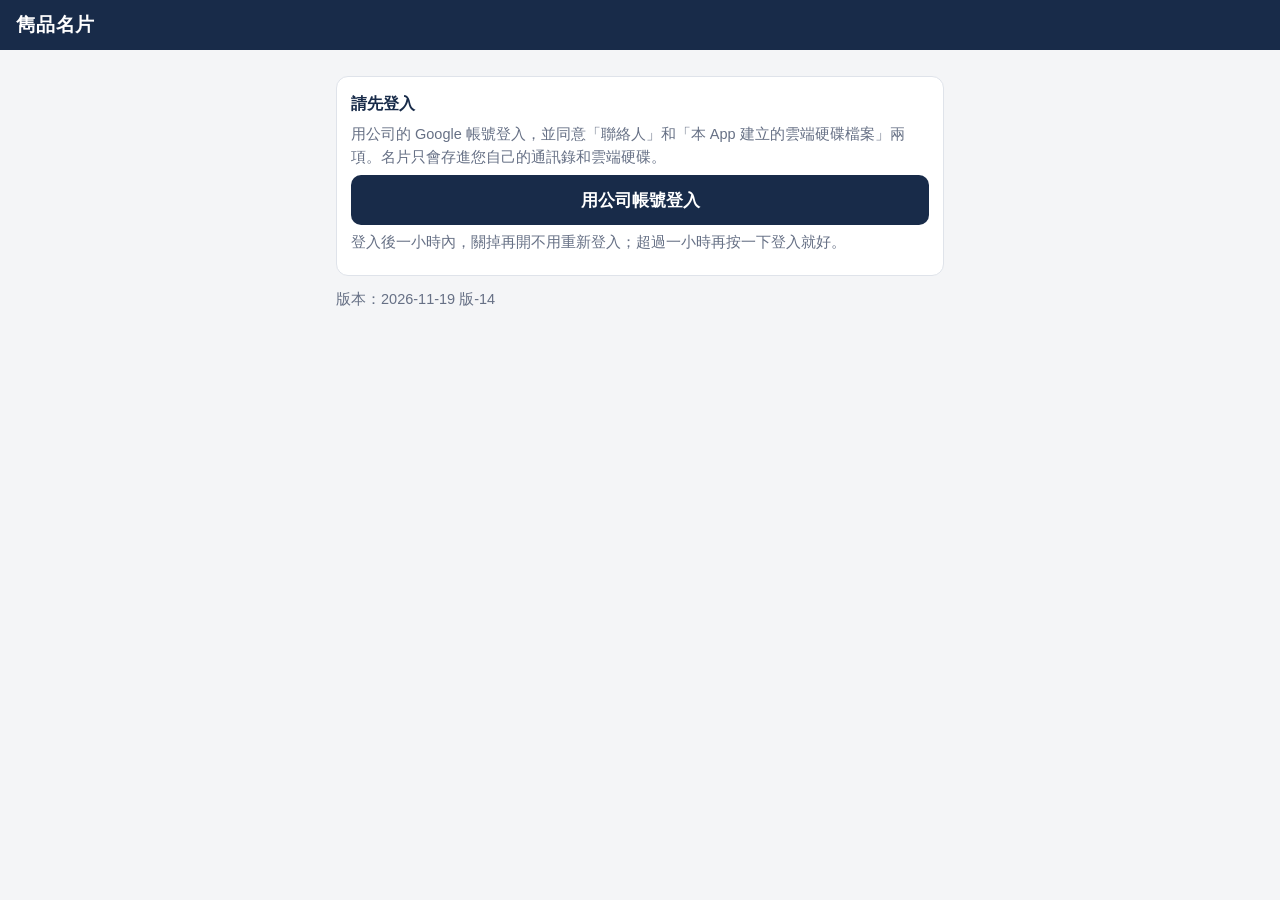
==== index.html @ 3e569003 "姓名模式跟著帳號記；主畫面顯示目前的模式與說明 Co-Authored-By: Claude Fable 5.2 <noreply@anthropic.com>" ====
<!doctype html>
<html lang="zh-Hant-TW">
<head>
<meta charset="utf-8">
<meta name="viewport" content="width=device-width, initial-scale=1, viewport-fit=cover">
<title>雋品名片</title>
<meta name="theme-color" content="#182b49">
<link rel="manifest" href="manifest.webmanifest">
<link rel="icon" href="icons/icon-192.png">
<link rel="apple-touch-icon" href="icons/icon-180.png">
<meta name="apple-mobile-web-app-capable" content="yes">
<meta name="mobile-web-app-capable" content="yes">
<meta name="apple-mobile-web-app-title" content="雋品名片">
<link rel="stylesheet" href="css/app.css">
</head>
<body>
<header>
  <h1>雋品名片</h1>
  <button id="b-home" hidden>首頁</button>
  <button id="b-settings" hidden>設定</button>
</header>
<div id="demo-banner" hidden>示範模式：不會連到 Google，畫面上的聯絡人都是假的。</div>

<main>
  <!-- 登入 -->
  <section class="view" id="v-login" hidden>
    <div class="card">
      <h3>請先登入</h3>
      <p class="sub">用公司的 Google 帳號登入，並同意「聯絡人」和「本 App 建立的雲端硬碟檔案」兩項。名片只會存進您自己的通訊錄和雲端硬碟。</p>
      <button id="b-login">用公司帳號登入</button>
      <button class="plain" id="b-login-other" hidden>用別的帳號登入</button>
      <div class="msg" id="m-login"></div>
      <p class="sub">登入後一小時內，關掉再開不用重新登入；超過一小時再按一下登入就好。</p>
    </div>
    <p class="sub">版本：<span id="login-ver"></span></p>
  </section>

  <!-- 第一次使用：選姓名模式 -->
  <section class="view" id="v-mode" hidden>
    <h2>第一次使用：姓名要怎麼存？</h2>
    <p class="sub">之後可以在「設定」裡改。</p>
    <div class="stack">
      <button class="second choice" data-mode="category">類別模式<small>從您的標籤選一個當類別，存成「類別-姓名_公司或專長」，例如：廠商-王小明_大順廚具，並掛上那個標籤</small></button>
      <button class="second choice" data-mode="plain">一般模式<small>只存姓名，例如：王小明；標籤可以點選零到多個</small></button>
    </div>
  </section>

  <!-- 首頁 -->
  <section class="view" id="v-home" hidden>
    <div class="stack" style="margin-top:8px">
      <button class="big" id="b-shoot">拍名片</button>
      <button class="second" id="b-manual">不拍照，直接輸入</button>
      <div class="card" id="draft-box" hidden>
        <h3>上次有一張還沒存</h3>
        <p class="sub" id="draft-desc"></p>
        <button class="second" id="b-resume">繼續填這一張</button>
        <button class="plain" id="b-discard">丟掉，不要了</button>
      </div>
    </div>
    <div class="card" style="margin-top:18px">
      <h3>目前的姓名模式：<span id="home-mode-name"></span></h3>
      <p class="sub" id="home-mode-desc"></p>
      <p class="sub">這個設定會記在這支手機上，跟著您的帳號，不用每次選。要改的話：<button class="plain" id="b-home-settings" style="padding:0;min-height:0">到「設定」更改</button></p>
    </div>
    <p class="sub" id="home-acct"></p>
  </section>

  <!-- 表單 -->
  <section class="view" id="v-form" hidden>
    <div class="card">
      <h3>名片照片</h3>
      <div class="photos">
        <button type="button" class="photo" id="p-front">＋拍正面</button>
        <button type="button" class="photo" id="p-back">＋拍反面（選填）</button>
      </div>
      <div class="photos turn">
        <div><button type="button" class="second" id="r-front" hidden>正面轉 90°</button></div>
        <div><button type="button" class="second" id="r-back" hidden>反面轉 90°</button></div>
      </div>
      <p class="sub" style="margin-top:8px">辨識功能還沒接上，現在請先自己輸入。照片會在存入時存到您的雲端硬碟，並在聯絡人的「網站」欄留一個連結，之後點連結就能看原本的名片。</p>
    </div>

    <div class="card">
      <h3>姓名</h3>
      <div id="blk-cat">
        <label for="i-cat">類別　<span class="sub">從您的標籤選一個，會冠在姓名前面</span></label>
        <select id="i-cat"></select>
      </div>
      <label for="i-name">姓名</label>
      <input type="text" id="i-name" autocomplete="off" autocapitalize="off">
      <div class="note bad" id="n-name"></div>
      <div id="blk-third">
        <label for="i-third">第三段　<span class="sub">公司簡稱或專長，可以空白</span></label>
        <input type="text" id="i-third" autocomplete="off" autocapitalize="off">
        <div class="chips" id="third-sug"></div>
      </div>
      <div id="blk-labels">
        <label>標籤　<span class="sub">選填，可以選好幾個</span></label>
        <div class="chips" id="label-chips"></div>
      </div>
      <div id="new-label" hidden>
        <label for="i-new-label">新標籤的名稱</label>
        <div class="row"><div class="grow"><input type="text" id="i-new-label" autocomplete="off" autocapitalize="off"></div><button type="button" id="b-new-label" style="width:auto;min-height:46px">加入</button></div>
        <div class="note bad" id="n-new-label"></div>
        <p class="sub">存入這張名片時才會真的建立這個標籤。</p>
      </div>
      <div class="preview" id="pv"></div>
    </div>

    <div class="card">
      <h3>電話</h3>
      <div id="phones"></div>
      <button type="button" class="plain" id="b-add-phone">＋ 加一支電話</button>
    </div>

    <div class="card">
      <h3>Email</h3>
      <div id="emails"></div>
      <button type="button" class="plain" id="b-add-email">＋ 加一個 Email</button>
    </div>

    <div class="card">
      <h3>公司</h3>
      <label for="i-company">公司全名</label>
      <input type="text" id="i-company" autocomplete="off">
      <div class="two">
        <div><label for="i-dept">部門</label><input type="text" id="i-dept" autocomplete="off"></div>
        <div><label for="i-title">職稱</label><input type="text" id="i-title" autocomplete="off"></div>
      </div>
      <label for="i-addr">地址</label>
      <div class="two">
        <div><input type="text" id="i-addr" autocomplete="off" placeholder="例：台北市信義區松仁路100號11樓"></div>
        <div class="narrow"><input type="text" id="i-zip" inputmode="numeric" autocomplete="off" placeholder="郵遞區號"></div>
      </div>
      <div class="note" id="n-addr"></div>
    </div>

    <details class="card" id="more">
      <summary><strong>其他欄位</strong>　<span class="sub">英文姓名、統編、網站、備註</span></summary>
      <label for="i-en">英文姓名</label>
      <input type="text" id="i-en" autocomplete="off">
      <label for="i-tax">統一編號</label>
      <input type="text" id="i-tax" inputmode="numeric" autocomplete="off">
      <label for="i-web">網站</label>
      <input type="url" id="i-web" autocomplete="off" autocapitalize="off">
      <label for="i-note">備註　<span class="sub">只放您自己要寫的字</span></label>
      <textarea id="i-note"></textarea>
    </details>

    <div class="msg" id="m-form"></div>

    <div class="bar"><div class="inner">
      <button type="button" class="second" id="b-cancel">先不存</button>
      <button type="button" id="b-save">存入聯絡人</button>
    </div></div>
  </section>

  <!-- 查重提醒 -->
  <section class="view" id="v-dup" hidden>
    <h2>通訊錄裡可能已經有這個人</h2>
    <p class="sub">您要存的是：<strong id="dup-new"></strong></p>
    <div id="dup-list"></div>
    <div class="stack" style="margin-top:16px">
      <button id="b-dup-new">另存新的</button>
      <button class="second" id="b-dup-back">回去修改（先不存）</button>
    </div>
    <div class="msg" id="m-dup"></div>
  </section>

  <!-- 更新現有那一筆 -->
  <section class="view" id="v-upd" hidden>
    <h2>更新這一筆</h2>
    <div class="card">
      <div class="who" id="upd-who"></div>
      <p class="sub">只會把名片上有、這一筆沒有的資料補進去。姓名、標籤、備註，以及這一筆現有的內容都不會改。</p>
    </div>
    <div class="card">
      <h3>會補進去的資料</h3>
      <div id="upd-adds"></div>
    </div>
    <div class="card" id="upd-conf-box">
      <h3>內容不一樣，請您選</h3>
      <p class="sub">沒有選的，就保留現有的。</p>
      <div id="upd-conf"></div>
    </div>
    <div class="card" id="upd-notes-box">
      <h3>請留意</h3>
      <div id="upd-notes"></div>
    </div>
    <div class="msg" id="m-upd"></div>
    <div class="stack" style="margin-top:16px">
      <button id="b-upd-go">確定更新</button>
      <button class="second" id="b-upd-back">回上一步</button>
    </div>
  </section>

  <!-- 存好了 -->
  <section class="view" id="v-done" hidden>
    <h2 id="done-title">存好了</h2>
    <div class="card" id="done-box"></div>
    <div class="card" id="undo-box" hidden>
      <p class="sub">如果發現補錯了，可以馬上把這一筆復原成更新前的樣子。</p>
      <button class="second" id="b-undo">復原這次更新</button>
      <div class="msg" id="m-undo"></div>
    </div>
    <div class="stack">
      <button class="big" id="b-next" style="min-height:90px">拍下一張</button>
      <button class="second" id="b-done-home">回首頁</button>
    </div>
  </section>

  <!-- 設定 -->
  <section class="view" id="v-settings" hidden>
    <h2>設定</h2>
    <div class="card">
      <h3>姓名怎麼存</h3>
      <p class="sub">目前：<strong id="set-mode-now"></strong>。這個設定記在這支手機上、跟著您的帳號。換模式時，還沒存完的那一張草稿會清掉。</p>
      <div class="stack">
        <button class="second choice" data-setmode="category">類別模式<small>選一個標籤當類別：類別-姓名_公司或專長</small></button>
        <button class="second choice" data-setmode="plain">一般模式<small>只存姓名，標籤點選零到多個</small></button>
      </div>
    </div>
    <div class="card">
      <h3>帳號</h3>
      <p id="set-acct" class="sub"></p>
      <button class="second" id="b-logout">登出</button>
      <p class="sub">登出會清掉這支手機裡暫存的登入資料，下次要重新選帳號、重新同意。手機要借給別人前請先登出。</p>
    </div>
    <p class="sub">版本：<span id="set-ver"></span>　<a href="test.html">開啟測試頁</a></p>
  </section>
</main>

<div id="busy" hidden><div class="box"><div class="spin"></div><div id="busy-text"></div></div></div>
<input type="file" id="f-front" accept="image/*" capture="environment" hidden>
<input type="file" id="f-back" accept="image/*" capture="environment" hidden>

<script src="https://accounts.google.com/gsi/client" async defer></script>
<script type="module" src="js/app.js"></script>
</body>
</html>
---- css/app.css ----
/* 雋品名片：手機畫面的樣式 */
:root { --navy:#182b49; --gold:#c4944a; --bg:#f4f5f7; --card:#fff; --ink:#1c2330; --mute:#667085; --ok:#1a7f4b; --bad:#b42318; --warn:#8a5a00; --warn-bg:#fff4d6; --warn-line:#e8c66a; --line:#dfe3ea; }
* { box-sizing: border-box; }
html { -webkit-text-size-adjust: 100%; }
body { margin:0; background:var(--bg); color:var(--ink); font: 17px/1.6 -apple-system, "PingFang TC", "Noto Sans TC", "Microsoft JhengHei", sans-serif; }
[hidden] { display:none !important; }

header { position:sticky; top:0; z-index:5; background:var(--navy); color:#fff; display:flex; align-items:center; gap:8px; padding: calc(10px + env(safe-area-inset-top)) 12px 10px 16px; }
header h1 { margin:0; font-size:19px; letter-spacing:.04em; flex:1; }
header button { width:auto; min-height:40px; padding:4px 12px; background:transparent; border:1px solid rgba(255,255,255,.35); color:#fff; font-size:15px; font-weight:500; }
#demo-banner { background:#fff4d6; color:#7a4b00; border-bottom:1px solid var(--warn-line); padding:6px 16px; font-size:14px; }

main { max-width:640px; margin:0 auto; padding: 14px 16px calc(110px + env(safe-area-inset-bottom)); }
.view > h2 { font-size:19px; margin:6px 0 10px; }
.card { background:var(--card); border:1px solid var(--line); border-radius:12px; padding:14px; margin:12px 0; }
.card h3 { margin:0 0 6px; font-size:16px; color:var(--navy); }
p { margin:6px 0; }
.sub { color:var(--mute); font-size:14.5px; }

button { font:inherit; font-weight:600; width:100%; min-height:50px; border:0; border-radius:10px; background:var(--navy); color:#fff; padding:10px 14px; }
button.second { background:#fff; color:var(--navy); border:1.5px solid var(--navy); }
button.plain { background:transparent; color:var(--navy); border:0; min-height:40px; width:auto; padding:4px 8px; font-weight:500; text-decoration:underline; }
button.big { min-height:120px; font-size:24px; border-radius:16px; letter-spacing:.1em; }
button:disabled { opacity:.4; }
.stack > * + * { margin-top:10px; }

label { display:block; font-size:14.5px; color:var(--mute); margin:10px 0 3px; }
input[type=text], input[type=tel], input[type=email], input[type=url], select, textarea { font:inherit; width:100%; min-height:46px; border:1px solid var(--line); border-radius:8px; padding:8px 10px; background:#fff; color:var(--ink); }
textarea { min-height:72px; resize:vertical; }
input.warn, textarea.warn { background:var(--warn-bg); border-color:var(--warn-line); }
input.bad, select.bad { border-color:var(--bad); background:#fff1ef; }
.note { font-size:14px; margin:3px 0 0; }
.note { color:var(--mute); }
.note.warn { color:var(--warn); }
.note.bad { color:var(--bad); }
.note button { width:auto; min-height:34px; padding:2px 10px; font-size:14px; margin-top:4px; }

.row { display:flex; gap:6px; align-items:flex-start; margin-top:8px; }
.row select { width:4.5em; flex:none; padding:8px 4px; }
.row .grow { flex:1; min-width:0; }
.row button.x { width:38px; min-height:46px; flex:none; background:#fff; color:var(--mute); border:1px solid var(--line); font-size:20px; padding:0; }
.two { display:flex; gap:8px; } .two > div { flex:1; min-width:0; } .two > div.narrow { flex:0 0 7em; }

.photos { display:flex; gap:10px; align-items:flex-start; }
.photo { flex:1; aspect-ratio: 16 / 10; border:1.5px dashed #b8c0cc; border-radius:10px; background:#fafbfc center/contain no-repeat; color:var(--mute); font-size:15px; font-weight:500; min-height:0; display:flex; align-items:flex-end; justify-content:center; padding:6px; }
.photo.has { border-style:solid; color:#fff; text-shadow:0 1px 3px rgba(0,0,0,.9), 0 0 6px rgba(0,0,0,.7); background-color:#2a3342; }
.photo.tall { aspect-ratio: 10 / 16; }
.photos.turn { margin-top:8px; } .photos.turn > div { flex:1; } .photos.turn button { min-height:40px; font-size:15px; font-weight:500; }

.preview { margin-top:12px; padding:10px 12px; border-radius:8px; background:#eef2f8; font-size:15px; overflow-wrap:anywhere; }
.preview strong { font-size:18px; color:var(--navy); }
.chips { display:flex; flex-wrap:wrap; gap:6px; margin-top:6px; }
.chip { width:auto; min-height:36px; padding:2px 12px; border-radius:99px; background:#fff; color:var(--navy); border:1px solid var(--navy); font-size:14.5px; font-weight:500; }
.chip.on { background:var(--navy); color:#fff; }

.bar { position:fixed; left:0; right:0; bottom:0; z-index:4; background:rgba(255,255,255,.97); border-top:1px solid var(--line); padding:10px 16px calc(10px + env(safe-area-inset-bottom)); }
.bar .inner { max-width:608px; margin:0 auto; display:flex; gap:10px; }
.bar button.second { flex:0 0 32%; }
.msg { margin-top:10px; font-size:15.5px; white-space:pre-wrap; overflow-wrap:anywhere; }
.msg:empty { display:none; }
.msg.bad { color:var(--bad); } .msg.ok { color:var(--ok); } .msg.warn { color:var(--warn); }
.msg button { margin-top:8px; }

.dup { border-left:5px solid var(--gold); }
.dup.strong { border-left-color:var(--bad); }
.dup .why { font-weight:600; font-size:15px; }
.dup .who { font-size:18px; font-weight:600; color:var(--navy); overflow-wrap:anywhere; }
.dup .more { color:var(--mute); font-size:14.5px; overflow-wrap:anywhere; }
.conf { margin:10px 0 14px; } .conf .why { font-weight:600; margin-bottom:6px; }
.conf button { text-align:left; min-height:46px; font-weight:500; margin-top:6px; background:#fff; color:var(--navy); border:1.5px solid var(--line); }
.conf button.on { border-color:var(--navy); background:#eef2f8; font-weight:700; }
.conf button.on::before { content:"● "; } .conf button:not(.on)::before { content:"○ "; }
#v-upd .who { font-size:18px; font-weight:600; color:var(--navy); overflow-wrap:anywhere; }
.result-line { margin:4px 0; overflow-wrap:anywhere; }
.result-line.ok::before { content:"✓ "; color:var(--ok); font-weight:700; }
.result-line.bad::before { content:"✗ "; color:var(--bad); font-weight:700; }
.result-line.warn::before { content:"△ "; color:var(--warn); font-weight:700; }
.choice { text-align:left; min-height:76px; }
.choice small { display:block; font-weight:400; opacity:.85; font-size:14px; }

#busy { position:fixed; inset:0; z-index:9; background:rgba(24,43,73,.55); display:flex; align-items:center; justify-content:center; }
#busy .box { background:#fff; border-radius:14px; padding:22px 26px; min-width:60%; max-width:86%; text-align:center; }
.spin { width:34px; height:34px; margin:0 auto 10px; border:4px solid #dfe3ea; border-top-color:var(--navy); border-radius:50%; animation:spin 1s linear infinite; }
@keyframes spin { to { transform:rotate(360deg); } }
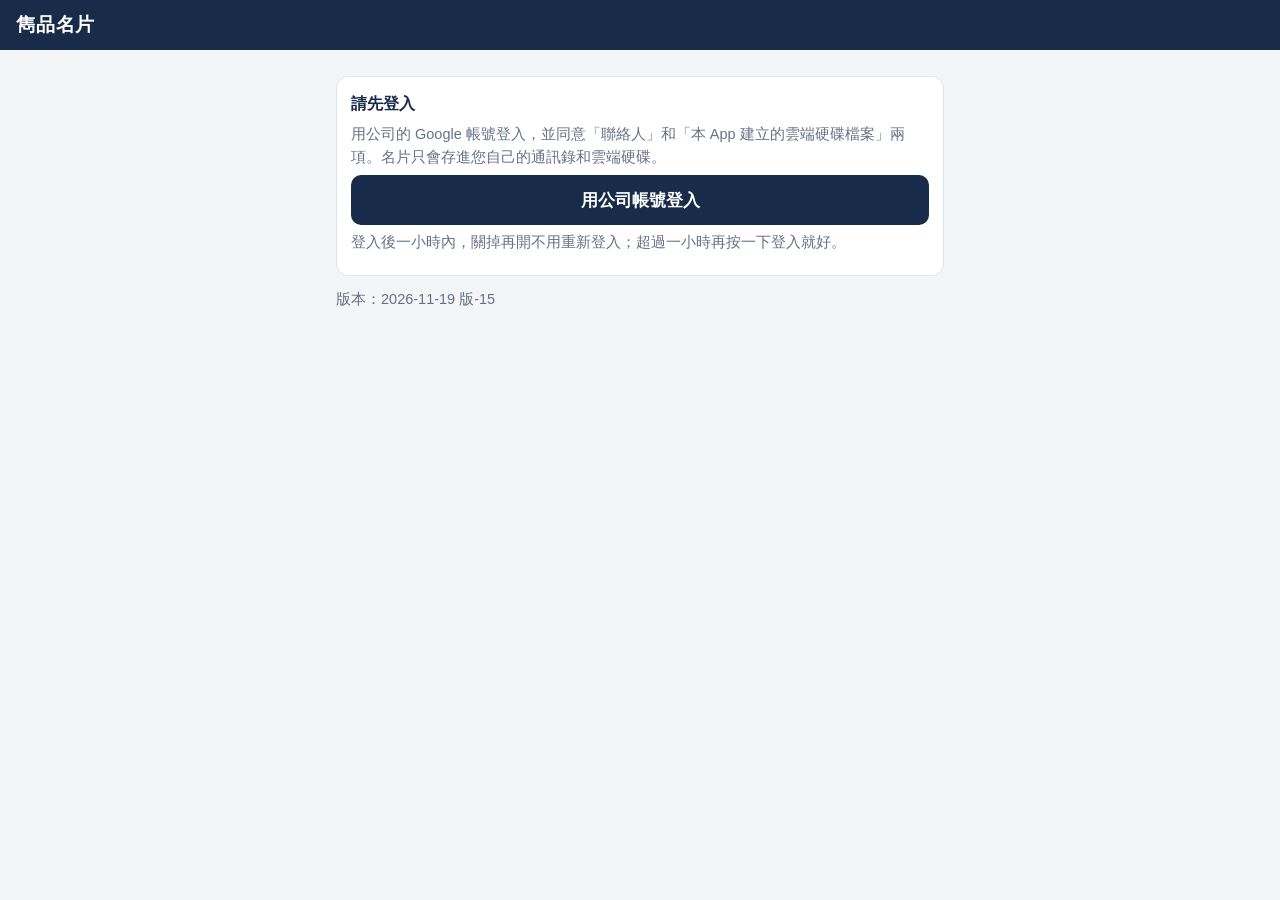
==== commit 2d536812: "照片可以從相簿選：主畫面加入口，照片格子加小選單（拍照／從相簿選／移除） Co-Authored-By: Claude Fable 5.2 <noreply@anthropic.com>" ====
--- a/index.html
+++ b/index.html
@@ -49,6 +49,7 @@
   <section class="view" id="v-home" hidden>
     <div class="stack" style="margin-top:8px">
       <button class="big" id="b-shoot">拍名片</button>
+      <button class="second" id="b-pick">從相簿選照片</button>
       <button class="second" id="b-manual">不拍照，直接輸入</button>
       <div class="card" id="draft-box" hidden>
         <h3>上次有一張還沒存</h3>
@@ -70,14 +71,23 @@
     <div class="card">
       <h3>名片照片</h3>
       <div class="photos">
-        <button type="button" class="photo" id="p-front">＋拍正面</button>
-        <button type="button" class="photo" id="p-back">＋拍反面（選填）</button>
+        <button type="button" class="photo" id="p-front">＋正面</button>
+        <button type="button" class="photo" id="p-back">＋反面（選填）</button>
+      </div>
+      <div class="card" id="photo-menu" hidden>
+        <h3 id="photo-menu-title"></h3>
+        <div class="stack">
+          <button type="button" class="second" id="pm-camera">拍照</button>
+          <button type="button" class="second" id="pm-gallery">從相簿選</button>
+          <button type="button" class="second" id="pm-remove">移除這張照片</button>
+          <button type="button" class="plain" id="pm-cancel">取消</button>
+        </div>
       </div>
       <div class="photos turn">
         <div><button type="button" class="second" id="r-front" hidden>正面轉 90°</button></div>
         <div><button type="button" class="second" id="r-back" hidden>反面轉 90°</button></div>
       </div>
-      <p class="sub" style="margin-top:8px">辨識功能還沒接上，現在請先自己輸入。照片會在存入時存到您的雲端硬碟，並在聯絡人的「網站」欄留一個連結，之後點連結就能看原本的名片。</p>
+      <p class="sub" style="margin-top:8px">點格子可以拍照、從相簿選，或移除。辨識功能還沒接上，現在請先自己輸入。照片會在存入時存到您的雲端硬碟，並在聯絡人的「網站」欄留一個連結，之後點連結就能看原本的名片。</p>
     </div>
 
     <div class="card">
@@ -233,6 +243,9 @@
 <div id="busy" hidden><div class="box"><div class="spin"></div><div id="busy-text"></div></div></div>
 <input type="file" id="f-front" accept="image/*" capture="environment" hidden>
 <input type="file" id="f-back" accept="image/*" capture="environment" hidden>
+<!-- 沒有 capture：讓手機跳出選照片的畫面（相簿） -->
+<input type="file" id="f-front-pick" accept="image/*" hidden>
+<input type="file" id="f-back-pick" accept="image/*" hidden>
 
 <script src="https://accounts.google.com/gsi/client" async defer></script>
 <script type="module" src="js/app.js"></script>
--- a/css/app.css
+++ b/css/app.css
@@ -45,6 +45,7 @@
 .photo { flex:1; aspect-ratio: 16 / 10; border:1.5px dashed #b8c0cc; border-radius:10px; background:#fafbfc center/contain no-repeat; color:var(--mute); font-size:15px; font-weight:500; min-height:0; display:flex; align-items:flex-end; justify-content:center; padding:6px; }
 .photo.has { border-style:solid; color:#fff; text-shadow:0 1px 3px rgba(0,0,0,.9), 0 0 6px rgba(0,0,0,.7); background-color:#2a3342; }
 .photo.tall { aspect-ratio: 10 / 16; }
+#photo-menu { margin:10px 0 0; background:#f7f9fc; }
 .photos.turn { margin-top:8px; } .photos.turn > div { flex:1; } .photos.turn button { min-height:40px; font-size:15px; font-weight:500; }
 
 .preview { margin-top:12px; padding:10px 12px; border-radius:8px; background:#eef2f8; font-size:15px; overflow-wrap:anywhere; }
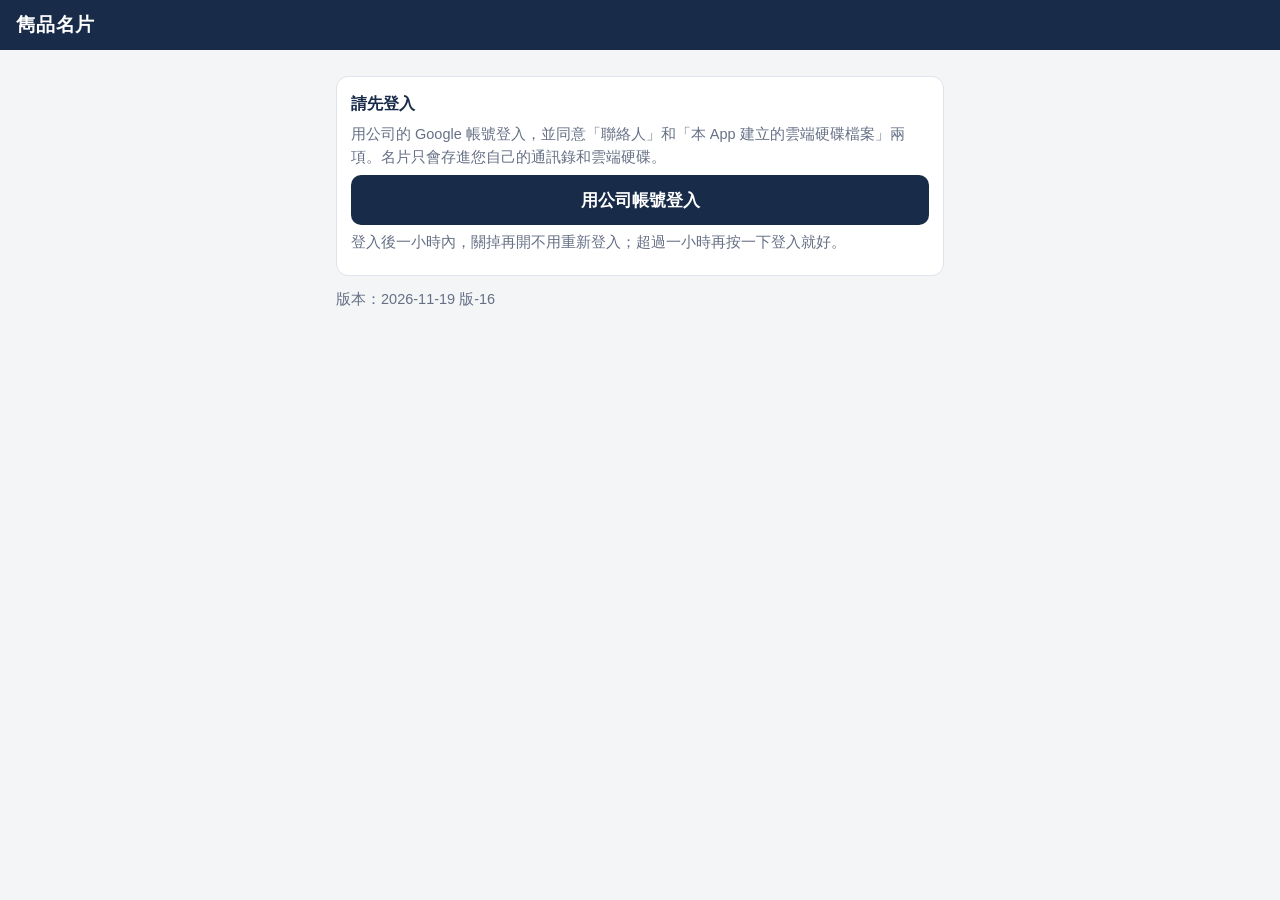
==== commit b073b92f: "版-16：接上名片辨識（後台開通後才會啟用）、自動裁切與轉正 Co-Authored-By: Claude Fable 5.2 <noreply@anthropic.com>" ====
--- a/index.html
+++ b/index.html
@@ -84,10 +84,14 @@
         </div>
       </div>
       <div class="photos turn">
-        <div><button type="button" class="second" id="r-front" hidden>正面轉 90°</button></div>
-        <div><button type="button" class="second" id="r-back" hidden>反面轉 90°</button></div>
-      </div>
-      <p class="sub" style="margin-top:8px">點格子可以拍照、從相簿選，或移除。辨識功能還沒接上，現在請先自己輸入。照片會在存入時存到您的雲端硬碟，並在聯絡人的「網站」欄留一個連結，之後點連結就能看原本的名片。</p>
+        <div><button type="button" class="second" id="r-front" hidden>正面轉 90°</button><button type="button" class="second" id="a-front" hidden>用原圖</button></div>
+        <div><button type="button" class="second" id="r-back" hidden>反面轉 90°</button><button type="button" class="second" id="a-back" hidden>用原圖</button></div>
+      </div>
+      <div id="rec-box" hidden>
+        <div id="rec-lines"></div>
+        <button type="button" class="second" id="b-rec-again" hidden>再辨識一次</button>
+      </div>
+      <p class="sub" style="margin-top:8px" id="photo-hint"></p>
     </div>
 
     <div class="card">
--- a/css/app.css
+++ b/css/app.css
@@ -27,7 +27,7 @@
 label { display:block; font-size:14.5px; color:var(--mute); margin:10px 0 3px; }
 input[type=text], input[type=tel], input[type=email], input[type=url], select, textarea { font:inherit; width:100%; min-height:46px; border:1px solid var(--line); border-radius:8px; padding:8px 10px; background:#fff; color:var(--ink); }
 textarea { min-height:72px; resize:vertical; }
-input.warn, textarea.warn { background:var(--warn-bg); border-color:var(--warn-line); }
+input.warn, textarea.warn, input.check, textarea.check { background:var(--warn-bg); border-color:var(--warn-line); }
 input.bad, select.bad { border-color:var(--bad); background:#fff1ef; }
 .note { font-size:14px; margin:3px 0 0; }
 .note { color:var(--mute); }
@@ -47,6 +47,11 @@
 .photo.tall { aspect-ratio: 10 / 16; }
 #photo-menu { margin:10px 0 0; background:#f7f9fc; }
 .photos.turn { margin-top:8px; } .photos.turn > div { flex:1; } .photos.turn button { min-height:40px; font-size:15px; font-weight:500; }
+.photos.turn button + button { margin-top:6px; }
+#rec-box { margin-top:10px; padding:10px 12px; border-radius:8px; background:#eef2f8; font-size:15px; }
+#rec-box .side { font-weight:700; color:var(--navy); margin-top:6px; } #rec-box .side:first-child { margin-top:0; }
+#rec-box button { min-height:40px; font-size:15px; font-weight:500; margin-top:8px; }
+#rec-box .result-line button { width:auto; min-height:34px; padding:2px 10px; font-size:14px; margin:4px 0 0; display:block; }
 
 .preview { margin-top:12px; padding:10px 12px; border-radius:8px; background:#eef2f8; font-size:15px; overflow-wrap:anywhere; }
 .preview strong { font-size:18px; color:var(--navy); }
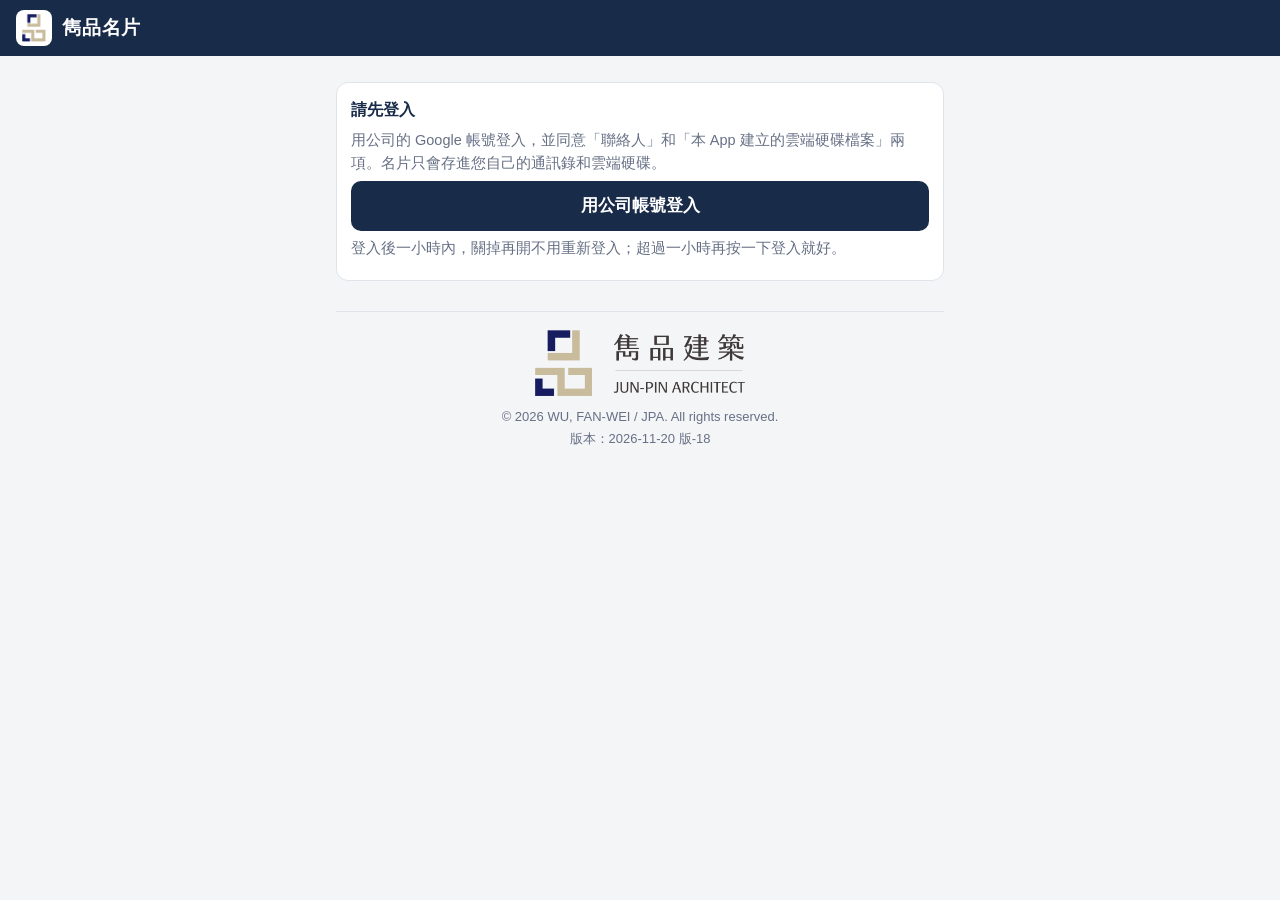
==== commit c9a8f6f2: "左上角加雋品 logo；每頁最下方加含中文的 logo、版權、版次（版-18） Co-Authored-By: Claude Fable 5.2 <noreply@anthropic.com>" ====
--- a/index.html
+++ b/index.html
@@ -15,6 +15,7 @@
 </head>
 <body>
 <header>
+  <img class="logo" src="img/logo-mark.png" alt="雋品建築" width="208" height="240">
   <h1>雋品名片</h1>
   <button id="b-home" hidden>首頁</button>
   <button id="b-settings" hidden>設定</button>
@@ -32,7 +33,6 @@
       <div class="msg" id="m-login"></div>
       <p class="sub">登入後一小時內，關掉再開不用重新登入；超過一小時再按一下登入就好。</p>
     </div>
-    <p class="sub">版本：<span id="login-ver"></span></p>
   </section>
 
   <!-- 第一次使用：選姓名模式 -->
@@ -240,8 +240,15 @@
       <button class="second" id="b-logout">登出</button>
       <p class="sub">登出會清掉這支手機裡暫存的登入資料，下次要重新選帳號、重新同意。手機要借給別人前請先登出。</p>
     </div>
-    <p class="sub">版本：<span id="set-ver"></span>　<a href="test.html">開啟測試頁</a></p>
-  </section>
+    <p class="sub"><a href="test.html">開啟測試頁</a></p>
+  </section>
+
+  <!-- 每一頁最下方：公司 logo、版權、版次 -->
+  <footer>
+    <img src="img/logo-full.png" alt="雋品建築 JUN-PIN ARCHITECT" width="742" height="234">
+    <div>© 2026 WU, FAN-WEI / JPA. All rights reserved.</div>
+    <div>版本：<span id="foot-ver"></span></div>
+  </footer>
 </main>
 
 <div id="busy" hidden><div class="box"><div class="spin"></div><div id="busy-text"></div></div></div>
--- a/css/app.css
+++ b/css/app.css
@@ -6,11 +6,14 @@
 [hidden] { display:none !important; }
 
 header { position:sticky; top:0; z-index:5; background:var(--navy); color:#fff; display:flex; align-items:center; gap:8px; padding: calc(10px + env(safe-area-inset-top)) 12px 10px 16px; }
+header .logo { flex:none; width:36px; height:36px; object-fit:contain; background:#fff; border-radius:8px; padding:4px; margin-right:2px; }
 header h1 { margin:0; font-size:19px; letter-spacing:.04em; flex:1; }
 header button { width:auto; min-height:40px; padding:4px 12px; background:transparent; border:1px solid rgba(255,255,255,.35); color:#fff; font-size:15px; font-weight:500; }
 #demo-banner { background:#fff4d6; color:#7a4b00; border-bottom:1px solid var(--warn-line); padding:6px 16px; font-size:14px; }
 
 main { max-width:640px; margin:0 auto; padding: 14px 16px calc(110px + env(safe-area-inset-bottom)); }
+footer { text-align:center; margin:30px 0 0; padding-top:18px; border-top:1px solid var(--line); color:var(--mute); font-size:13px; line-height:1.7; }
+footer img { display:block; width:210px; max-width:62%; height:auto; margin:0 auto 10px; }
 .view > h2 { font-size:19px; margin:6px 0 10px; }
 .card { background:var(--card); border:1px solid var(--line); border-radius:12px; padding:14px; margin:12px 0; }
 .card h3 { margin:0 0 6px; font-size:16px; color:var(--navy); }
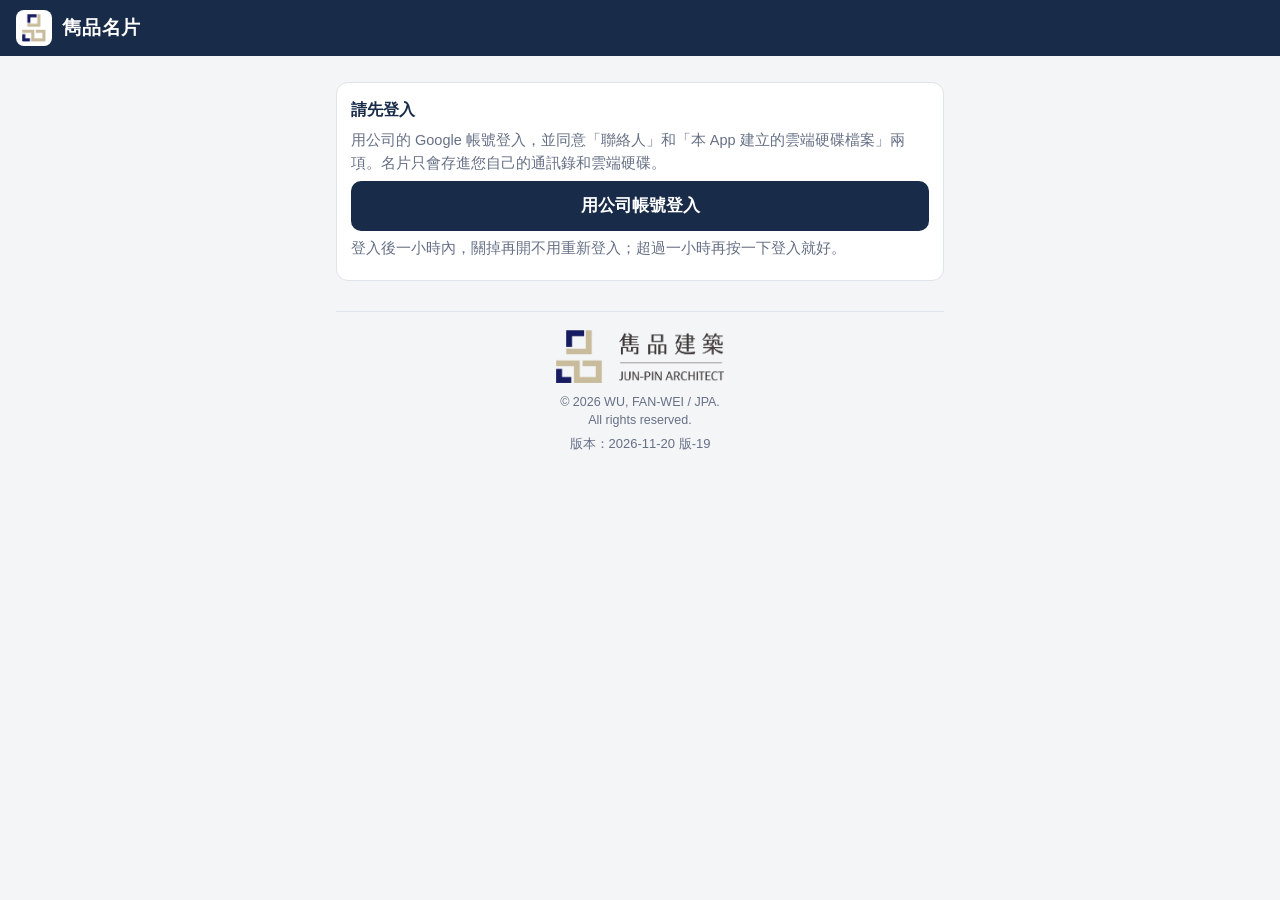
==== commit 196cff8b: "頁尾 logo 縮成八成、版權分成兩行（版-19） Co-Authored-By: Claude Fable 5.2 <noreply@anthropic.com>" ====
--- a/index.html
+++ b/index.html
@@ -246,7 +246,7 @@
   <!-- 每一頁最下方：公司 logo、版權、版次 -->
   <footer>
     <img src="img/logo-full.png" alt="雋品建築 JUN-PIN ARCHITECT" width="742" height="234">
-    <div>© 2026 WU, FAN-WEI / JPA. All rights reserved.</div>
+    <div class="copy">© 2026 WU, FAN-WEI / JPA.<br>All rights reserved.</div>
     <div>版本：<span id="foot-ver"></span></div>
   </footer>
 </main>
--- a/css/app.css
+++ b/css/app.css
@@ -13,7 +13,8 @@
 
 main { max-width:640px; margin:0 auto; padding: 14px 16px calc(110px + env(safe-area-inset-bottom)); }
 footer { text-align:center; margin:30px 0 0; padding-top:18px; border-top:1px solid var(--line); color:var(--mute); font-size:13px; line-height:1.7; }
-footer img { display:block; width:210px; max-width:62%; height:auto; margin:0 auto 10px; }
+footer img { display:block; width:168px; max-width:50%; height:auto; margin:0 auto 10px; }
+footer .copy { font-size:12.5px; line-height:1.45; margin-bottom:4px; }
 .view > h2 { font-size:19px; margin:6px 0 10px; }
 .card { background:var(--card); border:1px solid var(--line); border-radius:12px; padding:14px; margin:12px 0; }
 .card h3 { margin:0 0 6px; font-size:16px; color:var(--navy); }
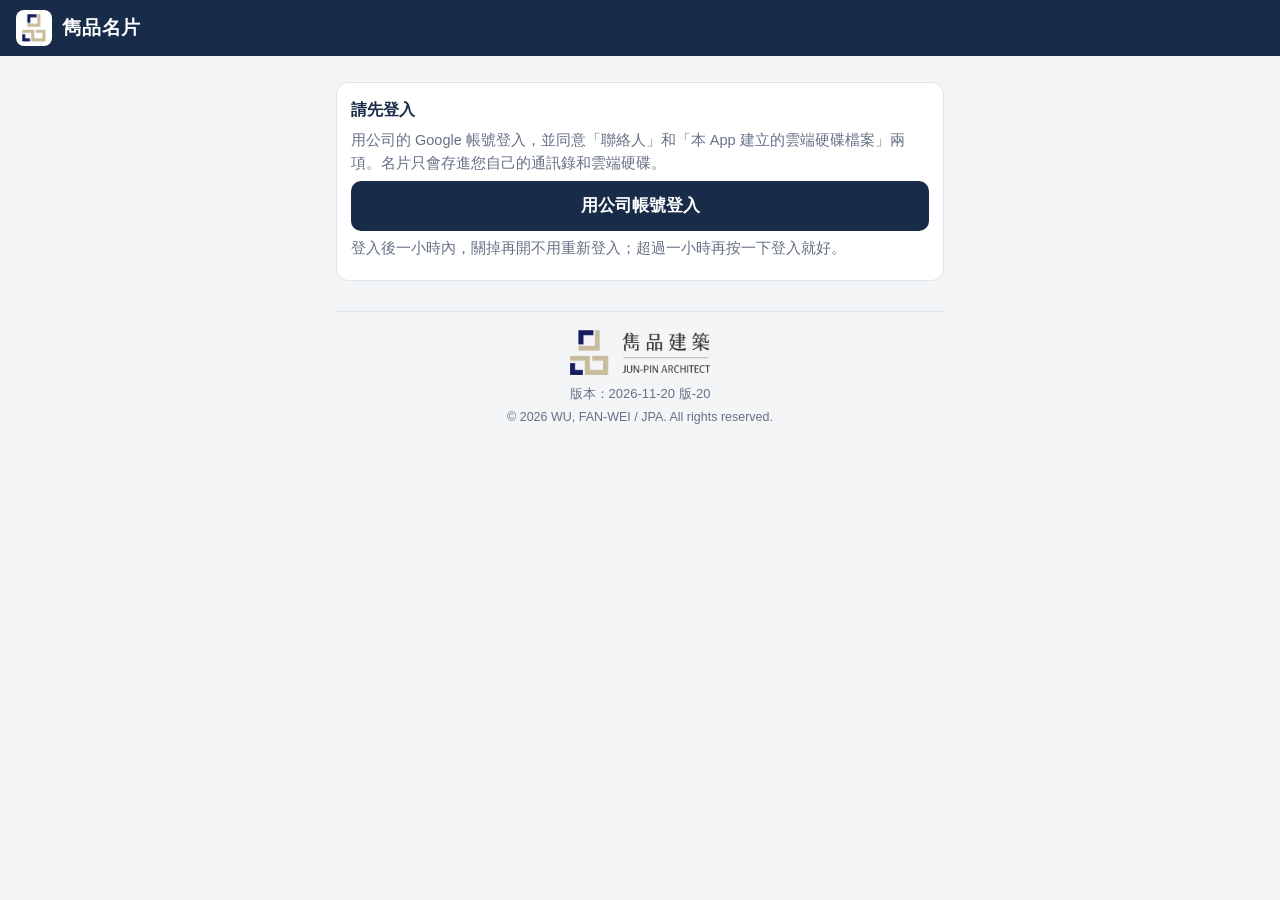
==== commit f5fca0b0: "頁尾：logo 和版本那一行同寬，版權一行放最底下（版-20） Co-Authored-By: Claude Fable 5.2 <noreply@anthropic.com>" ====
--- a/index.html
+++ b/index.html
@@ -243,11 +243,13 @@
     <p class="sub"><a href="test.html">開啟測試頁</a></p>
   </section>
 
-  <!-- 每一頁最下方：公司 logo、版權、版次 -->
+  <!-- 每一頁最下方：公司 logo、版次、版權。logo 的寬度自動跟著「版本」那一行（見 app.css 的 footer .brand） -->
   <footer>
-    <img src="img/logo-full.png" alt="雋品建築 JUN-PIN ARCHITECT" width="742" height="234">
-    <div class="copy">© 2026 WU, FAN-WEI / JPA.<br>All rights reserved.</div>
-    <div>版本：<span id="foot-ver"></span></div>
+    <div class="brand">
+      <img src="img/logo-full.png" alt="雋品建築 JUN-PIN ARCHITECT" width="742" height="234">
+      <div class="ver">版本：<span id="foot-ver"></span></div>
+    </div>
+    <div class="copy">© 2026 WU, FAN-WEI / JPA. All rights reserved.</div>
   </footer>
 </main>
 
--- a/css/app.css
+++ b/css/app.css
@@ -13,8 +13,10 @@
 
 main { max-width:640px; margin:0 auto; padding: 14px 16px calc(110px + env(safe-area-inset-bottom)); }
 footer { text-align:center; margin:30px 0 0; padding-top:18px; border-top:1px solid var(--line); color:var(--mute); font-size:13px; line-height:1.7; }
-footer img { display:block; width:168px; max-width:50%; height:auto; margin:0 auto 10px; }
-footer .copy { font-size:12.5px; line-height:1.45; margin-bottom:4px; }
+footer .brand { display:inline-block; } /* 寬度由「版本」那一行決定 */
+footer .brand img { display:block; width:0; min-width:100%; height:auto; margin:0 0 8px; } /* width:0 讓圖不影響外框寬度，再用 min-width 撐到和版本那一行一樣寬 */
+footer .ver { white-space:nowrap; }
+footer .copy { font-size:12.5px; margin-top:2px; }
 .view > h2 { font-size:19px; margin:6px 0 10px; }
 .card { background:var(--card); border:1px solid var(--line); border-radius:12px; padding:14px; margin:12px 0; }
 .card h3 { margin:0 0 6px; font-size:16px; color:var(--navy); }
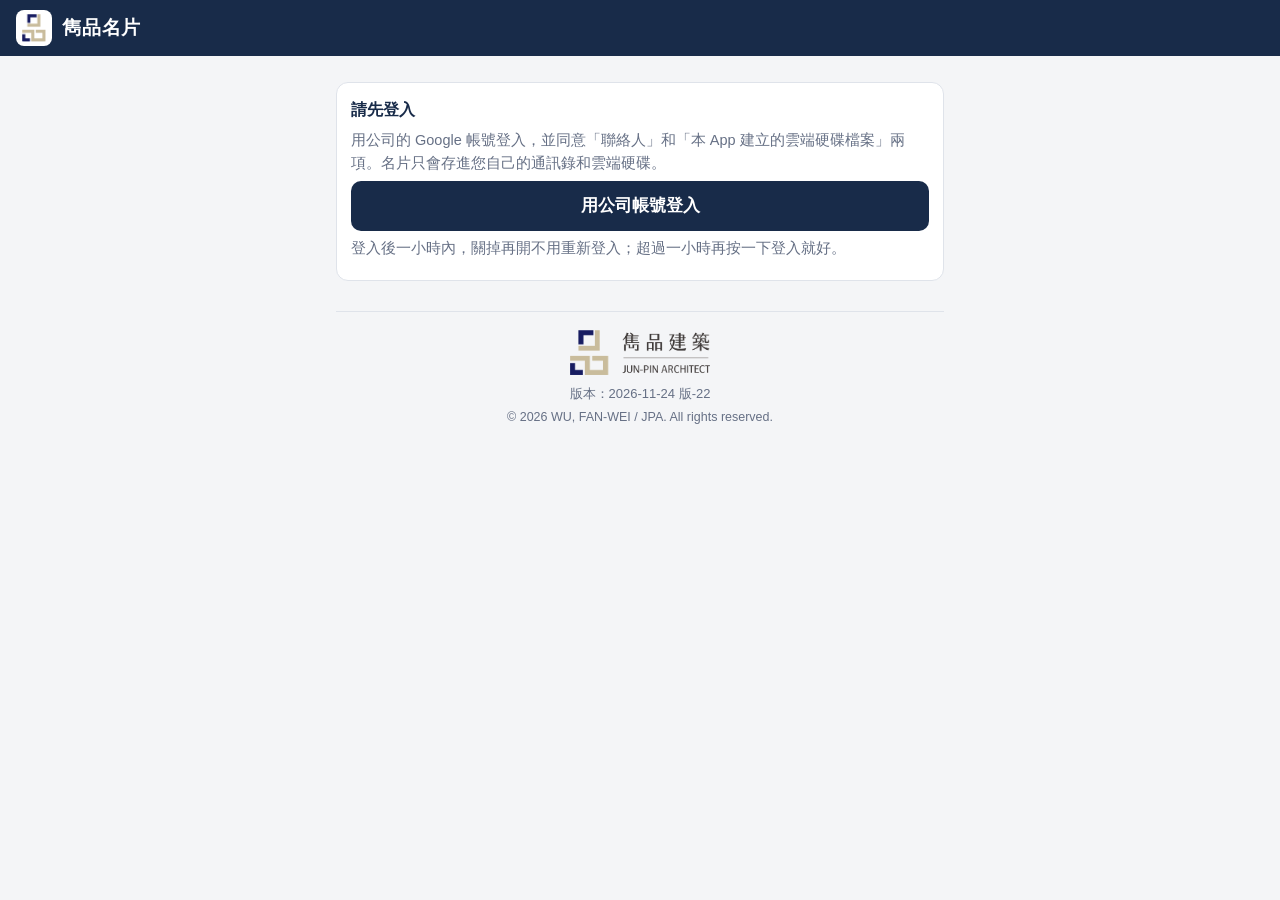
==== commit 15f659c3: "版-22：測試頁連結與辨識的秒數、用量只有管理者帳號看得到 Co-Authored-By: Claude Fable 5.2 <noreply@anthropic.com>" ====
--- a/index.html
+++ b/index.html
@@ -240,7 +240,7 @@
       <button class="second" id="b-logout">登出</button>
       <p class="sub">登出會清掉這支手機裡暫存的登入資料，下次要重新選帳號、重新同意。手機要借給別人前請先登出。</p>
     </div>
-    <p class="sub"><a href="test.html">開啟測試頁</a></p>
+    <p class="sub" id="set-test" hidden><a href="test.html">開啟測試頁</a></p>
   </section>
 
   <!-- 每一頁最下方：公司 logo、版次、版權。logo 的寬度自動跟著「版本」那一行（見 app.css 的 footer .brand） -->
--- a/css/app.css
+++ b/css/app.css
@@ -87,6 +87,7 @@
 .result-line.ok::before { content:"✓ "; color:var(--ok); font-weight:700; }
 .result-line.bad::before { content:"✗ "; color:var(--bad); font-weight:700; }
 .result-line.warn::before { content:"△ "; color:var(--warn); font-weight:700; }
+.result-line.stat { color:var(--mute); font-size:13px; margin-top:6px; padding-top:6px; border-top:1px dashed #c9d1dc; } /* 只有管理者看得到：這次辨識的秒數與用量 */
 .choice { text-align:left; min-height:76px; }
 .choice small { display:block; font-weight:400; opacity:.85; font-size:14px; }
 
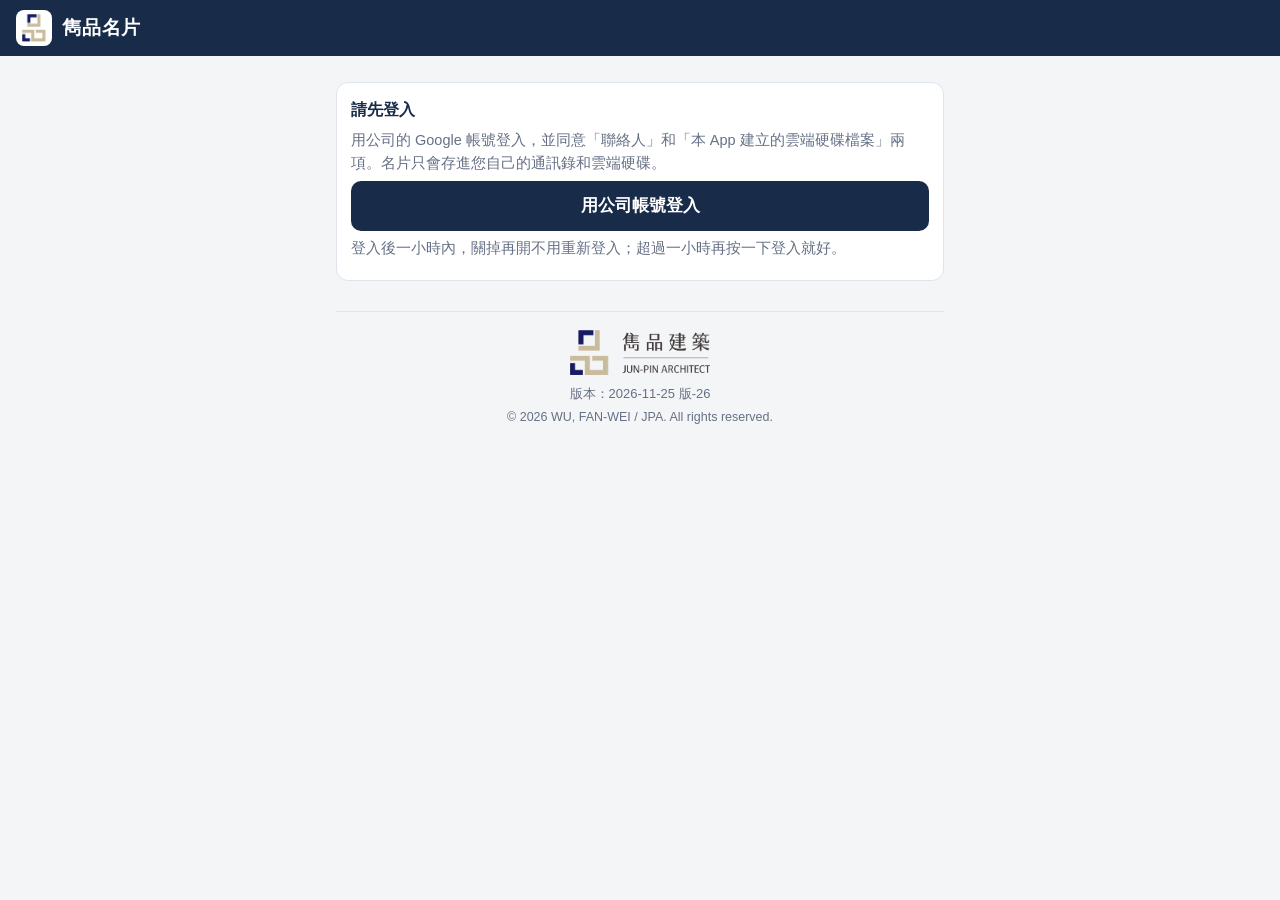
==== commit 3606b39d: "版-26：主畫面加拍照小提醒（手機橫拿、頂端朝左） Co-Authored-By: Claude Fable 5.2 <noreply@anthropic.com>" ====
--- a/index.html
+++ b/index.html
@@ -49,6 +49,11 @@
   <section class="view" id="v-home" hidden>
     <div class="stack" style="margin-top:8px">
       <button class="big" id="b-shoot">拍名片</button>
+      <!-- 拍照小提醒（2026-11-25 使用者提出）：照這個拿法拍，照片裡名片的上側朝右，是實測轉正最穩的方向 -->
+      <div class="shoot-tip">
+        <svg viewBox="0 0 120 76" width="112" height="71" aria-hidden="true"><rect x="3" y="8" width="114" height="60" rx="9" fill="#182b49"/><rect x="16" y="13" width="96" height="50" rx="3" fill="#cfd6e0"/><circle cx="9.5" cy="38" r="2.6" fill="#c4944a"/><rect x="24" y="19" width="80" height="38" rx="2" fill="#fff" stroke="#8a94a6"/><text x="32" y="36" font-size="11" font-weight="700" fill="#182b49">王小明</text><rect x="32" y="42" width="44" height="3" fill="#9aa3b2"/><rect x="32" y="48" width="30" height="3" fill="#9aa3b2"/></svg>
+        <div><b class="t">拍照小提醒</b><br>名片擺正、手機橫拿，<b>手機頂端朝左</b>（圖中金點那一頭），名片盡量佔滿畫面。</div>
+      </div>
       <button class="second" id="b-pick">從相簿選照片</button>
       <button class="second" id="b-manual">不拍照，直接輸入</button>
       <div class="card" id="draft-box" hidden>
--- a/css/app.css
+++ b/css/app.css
@@ -29,6 +29,8 @@
 button.big { min-height:120px; font-size:24px; border-radius:16px; letter-spacing:.1em; }
 button:disabled { opacity:.4; }
 .stack > * + * { margin-top:10px; }
+.shoot-tip { display:flex; gap:12px; align-items:center; background:#eef2f8; border-radius:10px; padding:10px 12px; font-size:14.5px; line-height:1.55; }
+.shoot-tip svg { flex:none; } .shoot-tip .t { color:var(--navy); }
 
 label { display:block; font-size:14.5px; color:var(--mute); margin:10px 0 3px; }
 input[type=text], input[type=tel], input[type=email], input[type=url], select, textarea { font:inherit; width:100%; min-height:46px; border:1px solid var(--line); border-radius:8px; padding:8px 10px; background:#fff; color:var(--ink); }
